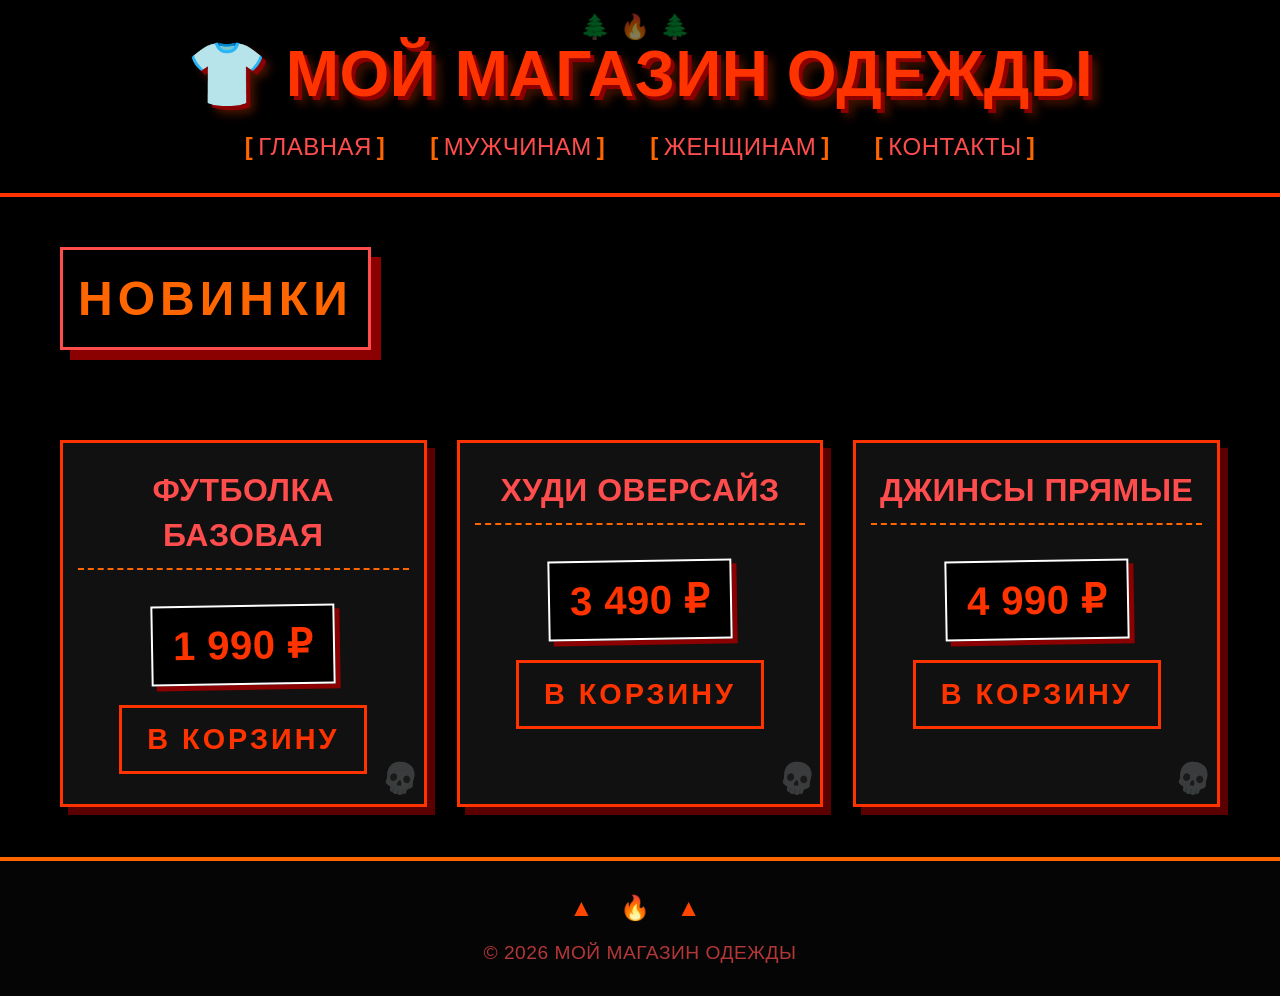
==== index.html @ 8b17f354 "Добавил каталог с отдельными страницами для мужчин и женщин" ====
<!DOCTYPE html>
<html lang="ru">
<head>
    <meta charset="UTF-8">
    <meta name="viewport" content="width=device-width, initial-scale=1.0">
    <title>Мой магазин одежды</title>
    <link rel="stylesheet" href="style.css">
</head>
<body>
    <header>
        <h1>👕 Мой магазин одежды</h1>
        <nav>
            <a href="#">Главная</a>
            <a href="#">Мужчинам</a>
            <a href="#">Женщинам</a>
            <a href="#">Контакты</a>
        </nav>
    </header>
    
    <main>
        <h2>Новинки</h2>
        
        <div class="products">
            <div class="product-card">
                <h3>Футболка базовая</h3>
                <p class="price">1 990 ₽</p>
                <button onclick="alert('Футболка добавлена в корзину!')">В корзину</button>
            </div>
            <div class="product-card">
                <h3>Худи оверсайз</h3>
                <p class="price">3 490 ₽</p>
                <button onclick="alert('Худи добавлено в корзину!')">В корзину</button>
            </div>
            <div class="product-card">
                <h3>Джинсы прямые</h3>
                <p class="price">4 990 ₽</p>
                <button onclick="alert('Джинсы добавлены в корзину!')">В корзину</button>
            </div>
        </div>
    </main>
    
    <footer>
        <p>© 2026 Мой магазин одежды</p>
    </footer>
</body>
</html>
---- style.css ----
/* ===== ОГОНЬ, ЛЕС, СКЕЛЕТЫ ===== */
/* Плоская стилизация в духе risograph / duo-tone постеров */

* {
    margin: 0;
    padding: 0;
    box-sizing: border-box;
}

body {
    font-family: 'Impact', 'Arial Black', 'Helvetica Bold', sans-serif;
    /* Основной фон — глубокий чёрный */
    background-color: #0a0a0a;
    color: #ff4d4d; /* Кислотный красный для основного текста */
    line-height: 1.4;
    letter-spacing: 0.5px;
    text-transform: uppercase; /* Всё ЗАГЛАВНЫМИ — для плакатного стиля */
}

header {
    background-color: #000000;
    border-bottom: 4px solid #ff3300; /* Оранжевая жирная линия */
    padding: 30px 20px;
    text-align: center;
    position: relative;
}

/* Эффект "обугленного" дерева или теней леса */
header::before {
    content: "🌲🔥🌲";
    position: absolute;
    top: 10px;
    left: 50%;
    transform: translateX(-50%);
    color: #ff6600;
    font-size: 24px;
    opacity: 0.5;
    letter-spacing: 10px;
}

h1 {
    font-size: 4rem;
    color: #ff3300; /* Яркий оранжевый */
    text-shadow: 
        4px 4px 0 #8b0000, /* Тень как будто краска сместилась при печати */
        8px 8px 10px rgba(255, 69, 0, 0.3);
    margin-bottom: 10px;
    word-break: break-word;
}

nav a {
    color: #ff4d4d;
    text-decoration: none;
    font-size: 1.5rem;
    margin: 0 20px;
    display: inline-block;
    position: relative;
}

/* Резкие скобки как в рок-постерах */
nav a::before {
    content: '[';
    margin-right: 5px;
    color: #ff6600;
    font-weight: bold;
}

nav a::after {
    content: ']';
    margin-left: 5px;
    color: #ff6600;
    font-weight: bold;
}

nav a:hover {
    color: #ffffff;
    background-color: #8b0000;
    padding: 5px 10px;
    transform: rotate(-1deg); /* Лёгкий наклон — будто наклейка */
}

main {
    max-width: 1200px;
    margin: 50px auto;
    padding: 0 20px;
}

h2 {
    font-size: 3rem;
    color: #ff6600;
    text-align: center;
    margin-bottom: 40px;
    border: 3px solid #ff4d4d;
    padding: 15px;
    display: inline-block;
    width: auto;
    margin-left: auto;
    margin-right: auto;
    background-color: #000;
    box-shadow: 10px 10px 0 #8b0000; /* Жёсткая тень в стиле risograph */
    letter-spacing: 5px;
}

.products {
    display: grid;
    grid-template-columns: repeat(auto-fit, minmax(280px, 1fr));
    gap: 30px;
    margin-top: 50px;
}

.product-card {
    background: #111111; /* Чуть светлее чёрного */
    border: 3px solid #ff3300;
    padding: 25px 15px 30px 15px;
    text-align: center;
    position: relative;
    transition: all 0.1s ease;
    box-shadow: 8px 8px 0 #5a0000;
}

/* Эффект "прожжёной" бумаги или скелета */
.product-card::after {
    content: "💀";
    position: absolute;
    bottom: 5px;
    right: 5px;
    font-size: 30px;
    opacity: 0.2;
    color: #ff4500;
    transform: rotate(10deg);
}

.product-card:hover {
    background-color: #1a0000;
    border-color: #ff4500;
    transform: translate(-4px, -4px);
    box-shadow: 12px 12px 0 #ff0000;
}

.product-card h3 {
    font-size: 2rem;
    color: #ff4d4d;
    margin-bottom: 15px;
    border-bottom: 2px dashed #ff6600;
    padding-bottom: 10px;
}

.price {
    font-size: 2.5rem;
    font-weight: bold;
    color: #ff3300; /* Оранжевый */
    background-color: #000;
    padding: 10px 20px;
    display: inline-block;
    margin: 20px 0;
    border: 2px solid white;
    transform: rotate(-1deg);
    box-shadow: 5px 5px 0 #8b0000;
}

/* Кнопка выглядит как печать/трафарет */
button {
    background-color: transparent;
    color: #ff3300;
    border: 3px solid #ff3300;
    font-size: 1.8rem;
    font-weight: bold;
    padding: 15px 25px;
    cursor: pointer;
    text-transform: uppercase;
    letter-spacing: 3px;
    transition: 0.1s;
    box-shadow: 0 0 0 #8b0000;
}

button:hover {
    background-color: #ff3300;
    color: #000000;
    border-color: #ffffff;
    box-shadow: 5px 5px 0 #ffffff;
    transform: scale(0.98);
}

footer {
    background-color: #050505;
    color: #ff4d4d;
    text-align: center;
    padding: 30px;
    border-top: 4px solid #ff6600;
    margin-top: 50px;
    font-size: 1.2rem;
}

footer p {
    opacity: 0.7;
}

/* Дополнительные "лесные/оккультные" детали */
footer::before {
    content: "▲ 🔥 ▲";
    display: block;
    font-size: 24px;
    color: #ff4500;
    margin-bottom: 15px;
    letter-spacing: 10px;
}

/* Для браузера, если включена светлая тема — ломаем её */
@media (prefers-color-scheme: light) {
    body {
        background-color: #000 !important;
        color: #ff4d4d !important;
    }
}
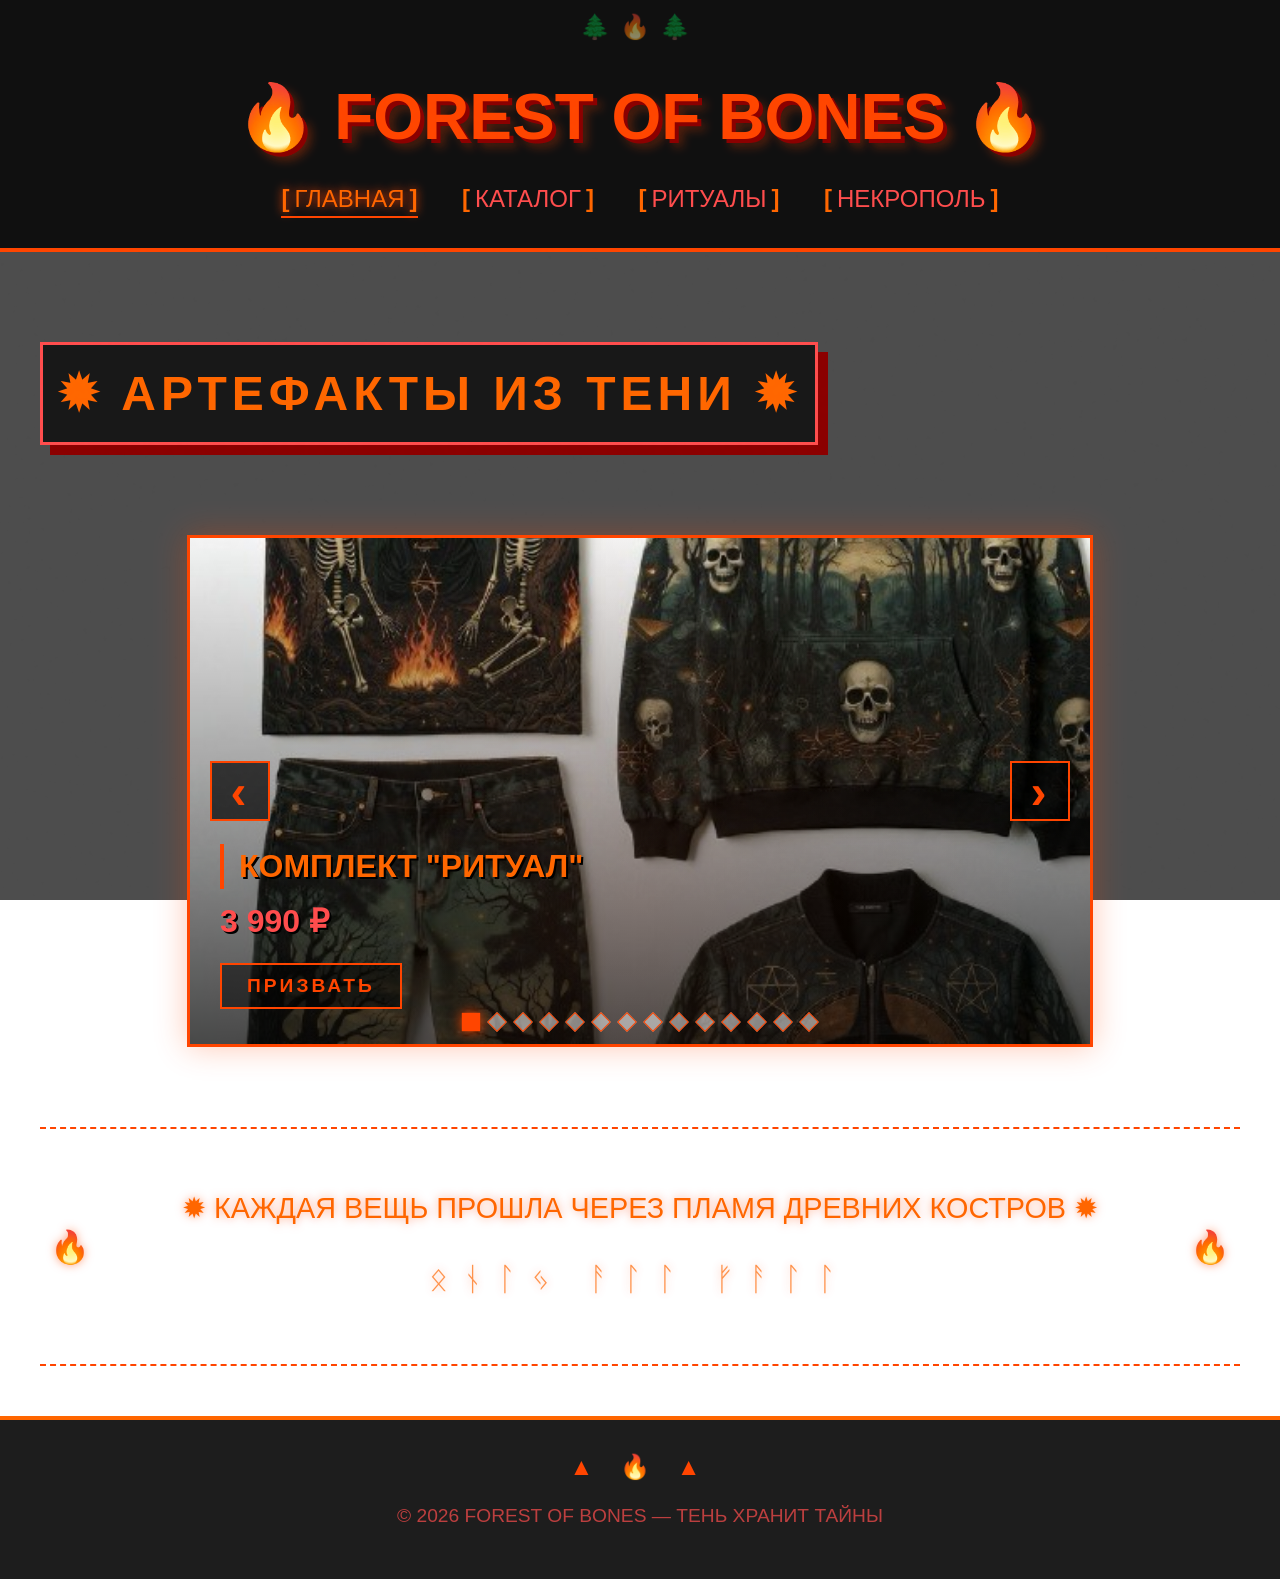
==== commit 23ba69d8: "Добавлен раздел с футболками" ====
--- a/index.html
+++ b/index.html
@@ -3,44 +3,189 @@
 <head>
     <meta charset="UTF-8">
     <meta name="viewport" content="width=device-width, initial-scale=1.0">
-    <title>Мой магазин одежды</title>
+    <title>FOREST OF BONES | Оккультная одежда</title>
     <link rel="stylesheet" href="style.css">
 </head>
 <body>
     <header>
-        <h1>👕 Мой магазин одежды</h1>
+        <h1>🔥 FOREST OF BONES 🔥</h1>
         <nav>
-            <a href="#">Главная</a>
-            <a href="#">Мужчинам</a>
-            <a href="#">Женщинам</a>
-            <a href="#">Контакты</a>
-        </nav>
+    <a href="index.html" class="active">Главная</a>
+    <a href="tshirts.html">Каталог</a>
+    <a href="#">Ритуалы</a>
+    <a href="#">Некрополь</a>
+</nav>
     </header>
     
     <main>
-        <h2>Новинки</h2>
+        <h2>✹ АРТЕФАКТЫ ИЗ ТЕНИ ✹</h2>
         
-        <div class="products">
-            <div class="product-card">
-                <h3>Футболка базовая</h3>
-                <p class="price">1 990 ₽</p>
-                <button onclick="alert('Футболка добавлена в корзину!')">В корзину</button>
+        <div class="slider-container">
+            <div class="slider">
+                <!-- Все 14 фоток будут здесь -->
+                <div class="slide">
+                    <img src="products/фото1.jpg" alt="Оккультная одежда 1">
+                    <div class="slide-overlay"></div>
+                    <div class="slide-content">
+                        <h3>КОМПЛЕКТ "РИТУАЛ"</h3>
+                        <p class="slide-price">3 990 ₽</p>
+                        <button class="occult-btn">ПРИЗВАТЬ</button>
+                    </div>
+                </div>
+                
+                <div class="slide">
+                    <img src="products/фото2.jpg" alt="Оккультная одежда 2">
+                    <div class="slide-overlay"></div>
+                    <div class="slide-content">
+                        <h3>КОМПЛЕКТ "PYREBORN COVEN"</h3>
+                        <p class="slide-price">5 990 ₽</p>
+                        <button class="occult-btn">ПРИЗВАТЬ</button>
+                    </div>
+                </div>
+                
+                <div class="slide">
+                    <img src="products/фото3.jpg" alt="Оккультная одежда 3">
+                    <div class="slide-overlay"></div>
+                    <div class="slide-content">
+                        <h3>КОМПЛЕКТ "ПЛЯСКА КОСТЕЙ"</h3>
+                        <p class="slide-price">4 990 ₽</p>
+                        <button class="occult-btn">ПРИЗВАТЬ</button>
+                    </div>
+                </div>
+                
+                <div class="slide">
+                    <img src="products/фото4.jpg" alt="Оккультная одежда 4">
+                    <div class="slide-overlay"></div>
+                    <div class="slide-content">
+                        <h3>КОМПЛЕКТ "ОГОНЬ ИЗНУТРИ"</h3>
+                        <p class="slide-price">7 990 ₽</p>
+                        <button class="occult-btn">ПРИЗВАТЬ</button>
+                    </div>
+                </div>
+                
+                <div class="slide">
+                    <img src="products/фото5.jpg" alt="Оккультная одежда 5">
+                    <div class="slide-overlay"></div>
+                    <div class="slide-content">
+                        <h3>КОМПЛЕКТ "ЧЕРЕП В ТУМАНЕ"</h3>
+                        <p class="slide-price">3 490 ₽</p>
+                        <button class="occult-btn">ПРИЗВАТЬ</button>
+                    </div>
+                </div>
+                
+                <div class="slide">
+                    <img src="products/фото6.jpg" alt="Оккультная одежда 6">
+                    <div class="slide-overlay"></div>
+                    <div class="slide-content">
+                        <h3>КОМПЛЕКТ "ТЕНЬ ШАМАНА"</h3>
+                        <p class="slide-price">2 990 ₽</p>
+                        <button class="occult-btn">ПРИЗВАТЬ</button>
+                    </div>
+                </div>
+                
+                <div class="slide">
+                    <img src="products/фото7.jpg" alt="Оккультная одежда 7">
+                    <div class="slide-overlay"></div>
+                    <div class="slide-content">
+                        <h3>КОМПЛЕКТ "РУНЫ КРОВИ"</h3>
+                        <p class="slide-price">3 990 ₽</p>
+                        <button class="occult-btn">ПРИЗВАТЬ</button>
+                    </div>
+                </div>
+                
+                <div class="slide">
+                    <img src="products/фото8.jpg" alt="Оккультная одежда 8">
+                    <div class="slide-overlay"></div>
+                    <div class="slide-content">
+                        <h3>КОМПЛЕКТ "ЛЕС МЁРТВЫХ"</h3>
+                        <p class="slide-price">5 990 ₽</p>
+                        <button class="occult-btn">ПРИЗВАТЬ</button>
+                    </div>
+                </div>
+                
+                <div class="slide">
+                    <img src="products/фото9.jpg" alt="Оккультная одежда 9">
+                    <div class="slide-overlay"></div>
+                    <div class="slide-content">
+                        <h3>КОМПЛЕКТ "КОСТРИЩЕ"</h3>
+                        <p class="slide-price">4 990 ₽</p>
+                        <button class="occult-btn">ПРИЗВАТЬ</button>
+                    </div>
+                </div>
+                
+                <div class="slide">
+                    <img src="products/фото10.jpg" alt="Оккультная одежда 10">
+                    <div class="slide-overlay"></div>
+                    <div class="slide-content">
+                        <h3>КОМПЛЕКТ "ШАЛАШ ШАМАНА"</h3>
+                        <p class="slide-price">8 990 ₽</p>
+                        <button class="occult-btn">ПРИЗВАТЬ</button>
+                    </div>
+                </div>
+                
+                <div class="slide">
+                    <img src="products/фото11.jpg" alt="Оккультная одежда 11">
+                    <div class="slide-overlay"></div>
+                    <div class="slide-content">
+                        <h3>КОМПЛЕКТ "ПАЛЬЦЫ СКЕЛЕТА"</h3>
+                        <p class="slide-price">990 ₽</p>
+                        <button class="occult-btn">ПРИЗВАТЬ</button>
+                    </div>
+                </div>
+                
+                <div class="slide">
+                    <img src="products/фото12.jpg" alt="Оккультная одежда 12">
+                    <div class="slide-overlay"></div>
+                    <div class="slide-content">
+                        <h3>КОМПЛЕКТ "ТЕНЬ НОЧИ"</h3>
+                        <p class="slide-price">6 990 ₽</p>
+                        <button class="occult-btn">ПРИЗВАТЬ</button>
+                    </div>
+                </div>
+                
+                <div class="slide">
+                    <img src="products/фото13.jpg" alt="Оккультная одежда 13">
+                    <div class="slide-overlay"></div>
+                    <div class="slide-content">
+                        <h3>КОМПЛЕКТ "ЛИК БЕЗДНЫ"</h3>
+                        <p class="slide-price">2 490 ₽</p>
+                        <button class="occult-btn">ПРИЗВАТЬ</button>
+                    </div>
+                </div>
+                
+                <div class="slide">
+                    <img src="products/фото14.jpg" alt="Оккультная одежда 14">
+                    <div class="slide-overlay"></div>
+                    <div class="slide-content">
+                        <h3>КОМПЛЕКТ "КОГТИ ВОРОНА"</h3>
+                        <p class="slide-price">1 990 ₽</p>
+                        <button class="occult-btn">ПРИЗВАТЬ</button>
+                    </div>
+                </div>
             </div>
-            <div class="product-card">
-                <h3>Худи оверсайз</h3>
-                <p class="price">3 490 ₽</p>
-                <button onclick="alert('Худи добавлено в корзину!')">В корзину</button>
+            
+            <!-- Кнопки управления слайдером -->
+            <button class="slider-btn prev-btn">‹</button>
+            <button class="slider-btn next-btn">›</button>
+            
+            <!-- Индикаторы (точечки) -->
+            <div class="slider-dots">
+                <!-- JavaScript создаст их автоматически -->
             </div>
-            <div class="product-card">
-                <h3>Джинсы прямые</h3>
-                <p class="price">4 990 ₽</p>
-                <button onclick="alert('Джинсы добавлены в корзину!')">В корзину</button>
-            </div>
+        </div>
+        
+        <!-- Мистическая секция -->
+        <div class="ritual-section">
+            <p>✹ КАЖДАЯ ВЕЩЬ ПРОШЛА ЧЕРЕЗ ПЛАМЯ ДРЕВНИХ КОСТРОВ ✹</p>
+            <p class="small-runes">ᛟᚾᛚᛃ ᚨᛚᛚ ᚠᚨᛚᛚ</p>
         </div>
     </main>
     
     <footer>
-        <p>© 2026 Мой магазин одежды</p>
+        <p>© 2026 FOREST OF BONES — ТЕНЬ ХРАНИТ ТАЙНЫ</p>
     </footer>
+
+    <!-- Подключаем JavaScript -->
+    <script src="script.js"></script>
 </body>
 </html>
--- a/style.css
+++ b/style.css
@@ -1,31 +1,65 @@
-/* ===== ОГОНЬ, ЛЕС, СКЕЛЕТЫ ===== */
-/* Плоская стилизация в духе risograph / duo-tone постеров */
-
-* {
+/* ===== ОСНОВНОЙ ФОН САЙТА ===== */
+html, body {
     margin: 0;
     padding: 0;
-    box-sizing: border-box;
+    min-height: 100vh;
+    width: 100%;
 }
 
 body {
-    font-family: 'Impact', 'Arial Black', 'Helvetica Bold', sans-serif;
-    /* Основной фон — глубокий чёрный */
-    background-color: #0a0a0a;
-    color: #ff4d4d; /* Кислотный красный для основного текста */
+    /* Фоновое изображение - правильный путь с пробелом */
+    background-image: url('C:/Users/79152/Desktop/clothing/задний фон для сайта/фотка1.jpg');
+    
+    /* Настройки отображения */
+    background-size: cover;
+    background-position: center;
+    background-attachment: fixed;
+    background-repeat: no-repeat;
+    
+    /* Цвет текста по умолчанию */
+    color: #ff4d4d;
+    font-family: 'Arial Black', sans-serif;
     line-height: 1.4;
-    letter-spacing: 0.5px;
-    text-transform: uppercase; /* Всё ЗАГЛАВНЫМИ — для плакатного стиля */
-}
-
+    text-transform: uppercase;
+    position: relative;
+}
+
+/* Тёмная подложка поверх фона */
+body::before {
+    content: "";
+    position: fixed;
+    top: 0;
+    left: 0;
+    width: 100%;
+    height: 100%;
+    background-color: rgba(0, 0, 0, 0.7);
+    z-index: -1;
+}
+
+/* Текстура шума */
+body::after {
+    content: "";
+    position: fixed;
+    top: 0;
+    left: 0;
+    width: 100%;
+    height: 100%;
+    background-image: url('data:image/svg+xml,%3Csvg viewBox="0 0 200 200" xmlns="http://www.w3.org/2000/svg"%3E%3Cfilter id="noise"%3E%3CfeTurbulence type="fractalNoise" baseFrequency="0.65" numOctaves="3" stitchTiles="stitch"/%3E%3C/filter%3E%3Crect width="100%25" height="100%25" filter="url(%23noise)" opacity="0.1"/%3E%3C/svg%3E');
+    opacity: 0.1;
+    pointer-events: none;
+    z-index: 9998;
+    mix-blend-mode: overlay;
+}
+
+/* ===== ШАПКА САЙТА ===== */
 header {
-    background-color: #000000;
-    border-bottom: 4px solid #ff3300; /* Оранжевая жирная линия */
+    background-color: rgba(0, 0, 0, 0.8);
+    border-bottom: 4px solid #ff4500;
     padding: 30px 20px;
     text-align: center;
     position: relative;
 }
 
-/* Эффект "обугленного" дерева или теней леса */
 header::before {
     content: "🌲🔥🌲";
     position: absolute;
@@ -40,12 +74,16 @@
 
 h1 {
     font-size: 4rem;
-    color: #ff3300; /* Яркий оранжевый */
+    color: #ff4500;
     text-shadow: 
-        4px 4px 0 #8b0000, /* Тень как будто краска сместилась при печати */
+        4px 4px 0 #8b0000,
         8px 8px 10px rgba(255, 69, 0, 0.3);
     margin-bottom: 10px;
     word-break: break-word;
+}
+
+nav {
+    margin-top: 20px;
 }
 
 nav a {
@@ -57,7 +95,6 @@
     position: relative;
 }
 
-/* Резкие скобки как в рок-постерах */
 nav a::before {
     content: '[';
     margin-right: 5px;
@@ -76,13 +113,16 @@
     color: #ffffff;
     background-color: #8b0000;
     padding: 5px 10px;
-    transform: rotate(-1deg); /* Лёгкий наклон — будто наклейка */
-}
-
+    transform: rotate(-1deg);
+}
+
+/* ===== ОСНОВНОЙ КОНТЕНТ ===== */
 main {
     max-width: 1200px;
     margin: 50px auto;
     padding: 0 20px;
+    position: relative;
+    z-index: 1;
 }
 
 h2 {
@@ -96,11 +136,12 @@
     width: auto;
     margin-left: auto;
     margin-right: auto;
-    background-color: #000;
-    box-shadow: 10px 10px 0 #8b0000; /* Жёсткая тень в стиле risograph */
+    background-color: rgba(0, 0, 0, 0.7);
+    box-shadow: 10px 10px 0 #8b0000;
     letter-spacing: 5px;
 }
 
+/* ===== КАРТОЧКИ ТОВАРОВ ===== */
 .products {
     display: grid;
     grid-template-columns: repeat(auto-fit, minmax(280px, 1fr));
@@ -109,16 +150,16 @@
 }
 
 .product-card {
-    background: #111111; /* Чуть светлее чёрного */
+    background: rgba(17, 17, 17, 0.9);
     border: 3px solid #ff3300;
     padding: 25px 15px 30px 15px;
     text-align: center;
     position: relative;
     transition: all 0.1s ease;
     box-shadow: 8px 8px 0 #5a0000;
-}
-
-/* Эффект "прожжёной" бумаги или скелета */
+    backdrop-filter: blur(2px);
+}
+
 .product-card::after {
     content: "💀";
     position: absolute;
@@ -131,7 +172,7 @@
 }
 
 .product-card:hover {
-    background-color: #1a0000;
+    background-color: rgba(26, 0, 0, 0.95);
     border-color: #ff4500;
     transform: translate(-4px, -4px);
     box-shadow: 12px 12px 0 #ff0000;
@@ -148,7 +189,7 @@
 .price {
     font-size: 2.5rem;
     font-weight: bold;
-    color: #ff3300; /* Оранжевый */
+    color: #ff3300;
     background-color: #000;
     padding: 10px 20px;
     display: inline-block;
@@ -158,7 +199,6 @@
     box-shadow: 5px 5px 0 #8b0000;
 }
 
-/* Кнопка выглядит как печать/трафарет */
 button {
     background-color: transparent;
     color: #ff3300;
@@ -181,21 +221,20 @@
     transform: scale(0.98);
 }
 
+/* ===== ПОДВАЛ ===== */
 footer {
-    background-color: #050505;
+    background-color: rgba(5, 5, 5, 0.9);
     color: #ff4d4d;
     text-align: center;
     padding: 30px;
     border-top: 4px solid #ff6600;
     margin-top: 50px;
     font-size: 1.2rem;
-}
-
-footer p {
-    opacity: 0.7;
-}
-
-/* Дополнительные "лесные/оккультные" детали */
+    position: relative;
+    z-index: 1;
+    backdrop-filter: blur(2px);
+}
+
 footer::before {
     content: "▲ 🔥 ▲";
     display: block;
@@ -205,10 +244,561 @@
     letter-spacing: 10px;
 }
 
-/* Для браузера, если включена светлая тема — ломаем её */
-@media (prefers-color-scheme: light) {
-    body {
-        background-color: #000 !important;
-        color: #ff4d4d !important;
+footer p {
+    opacity: 0.7;
+}
+/* ===== СЕТКА ТОВАРОВ ===== */
+.products-grid {
+    display: grid;
+    grid-template-columns: repeat(auto-fit, minmax(320px, 1fr));
+    gap: 30px;
+    margin: 50px 0;
+    position: relative;
+}
+
+/* Карточка товара */
+.product-item {
+    background: rgba(10, 10, 10, 0.8);
+    border: 2px solid #ff4500;
+    padding: 20px;
+    text-align: center;
+    transition: all 0.3s ease;
+    position: relative;
+    overflow: hidden;
+    backdrop-filter: blur(5px);
+    transform: rotate(var(--rotation, 0deg));
+}
+
+/* Разный наклон для карточек (эффект "разбросанных по лесу") */
+.product-item:nth-child(odd) {
+    --rotation: -1deg;
+}
+
+.product-item:nth-child(even) {
+    --rotation: 1deg;
+}
+
+.product-item:nth-child(3n) {
+    --rotation: 0.5deg;
+}
+
+.product-item:hover {
+    transform: scale(1.02) rotate(0deg);
+    border-color: #ff6600;
+    box-shadow: 0 0 30px rgba(255, 69, 0, 0.5);
+}
+
+/* Контейнер для изображения */
+.product-image {
+    position: relative;
+    overflow: hidden;
+    margin-bottom: 15px;
+    border: 2px solid #8b0000;
+    aspect-ratio: 1 / 1; /* Квадратное соотношение */
+}
+
+.product-image img {
+    width: 100%;
+    height: 100%;
+    object-fit: cover; /* Чтобы фото заполняло контейнер */
+    display: block;
+    transition: transform 0.5s ease;
+}
+
+.product-item:hover .product-image img {
+    transform: scale(1.1);
+}
+
+/* Эффект пламени поверх фото */
+.flame-overlay {
+    position: absolute;
+    top: 0;
+    left: 0;
+    width: 100%;
+    height: 100%;
+    background: radial-gradient(circle at 50% 50%, 
+                rgba(255, 69, 0, 0.2) 0%, 
+                transparent 70%);
+    opacity: 0;
+    transition: opacity 0.3s ease;
+    pointer-events: none;
+    mix-blend-mode: overlay;
+}
+
+.product-item:hover .flame-overlay {
+    opacity: 0.6;
+}
+
+/* Название товара */
+.product-item h3 {
+    font-size: 1.5rem;
+    color: #ff4d4d;
+    margin: 15px 0 10px;
+    text-shadow: 2px 2px 0 #8b0000;
+    letter-spacing: 2px;
+}
+
+/* Цена */
+.product-price {
+    font-size: 2rem;
+    color: #ff6600;
+    font-weight: bold;
+    margin: 10px 0;
+    text-shadow: 3px 3px 0 #5a0000;
+}
+
+/* Кнопка в оккультном стиле */
+.occult-btn {
+    background: transparent;
+    color: #ff4500;
+    border: 2px solid #ff4500;
+    font-size: 1.2rem;
+    padding: 12px 25px;
+    margin: 15px 0 5px;
+    cursor: pointer;
+    text-transform: uppercase;
+    letter-spacing: 3px;
+    position: relative;
+    overflow: hidden;
+    transition: all 0.3s ease;
+}
+
+.occult-btn::before {
+    content: "✹";
+    position: absolute;
+    left: -20px;
+    top: 50%;
+    transform: translateY(-50%);
+    color: #ff6600;
+    transition: left 0.3s ease;
+}
+
+.occult-btn::after {
+    content: "✹";
+    position: absolute;
+    right: -20px;
+    top: 50%;
+    transform: translateY(-50%);
+    color: #ff6600;
+    transition: right 0.3s ease;
+}
+
+.occult-btn:hover {
+    background-color: #ff4500;
+    color: #000;
+    box-shadow: 0 0 20px #ff4500;
+}
+
+.occult-btn:hover::before {
+    left: 5px;
+}
+
+.occult-btn:hover::after {
+    right: 5px;
+}
+
+/* Мистическая секция */
+.ritual-section {
+    text-align: center;
+    margin: 80px 0 40px;
+    padding: 30px;
+    border-top: 2px dashed #ff4500;
+    border-bottom: 2px dashed #ff4500;
+    font-size: 1.8rem;
+    color: #ff6600;
+    text-shadow: 0 0 10px rgba(255, 69, 0, 0.5);
+    position: relative;
+}
+
+.ritual-section::before,
+.ritual-section::after {
+    content: "🔥";
+    position: absolute;
+    font-size: 2rem;
+    color: #ff4500;
+}
+
+.ritual-section::before {
+    left: 10px;
+    top: 50%;
+    transform: translateY(-50%);
+}
+
+.ritual-section::after {
+    right: 10px;
+    top: 50%;
+    transform: translateY(-50%);
+}
+
+.small-runes {
+    font-size: 2rem;
+    letter-spacing: 15px;
+    margin-top: 20px;
+    opacity: 0.7;
+}
+
+/* Адаптация для мобильных */
+@media (max-width: 768px) {
+    .products-grid {
+        grid-template-columns: 1fr;
+    }
+    
+    h1 {
+        font-size: 2.5rem;
+    }
+    
+    h2 {
+        font-size: 2rem;
+    }
+    
+    .ritual-section {
+        font-size: 1.2rem;
+    }
+}
+/* ===== СЛАЙДЕР ===== */
+.slider-container {
+    position: relative;
+    max-width: 900px;
+    margin: 50px auto;
+    overflow: hidden;
+    border: 3px solid #ff4500;
+    box-shadow: 0 0 30px rgba(255, 69, 0, 0.3);
+    background-color: #000;
+}
+
+.slider {
+    display: flex;
+    transition: transform 0.5s ease;
+}
+
+.slide {
+    min-width: 100%;
+    position: relative;
+    aspect-ratio: 16 / 9; /* Соотношение сторон как у кино */
+    overflow: hidden;
+}
+
+.slide img {
+    width: 100%;
+    height: 100%;
+    object-fit: cover;
+    display: block;
+}
+
+/* Затемнение и эффект пламени */
+.slide-overlay {
+    position: absolute;
+    top: 0;
+    left: 0;
+    width: 100%;
+    height: 100%;
+    background: linear-gradient(to bottom, 
+                transparent 0%, 
+                rgba(0, 0, 0, 0.7) 100%);
+    pointer-events: none;
+}
+
+.slide::after {
+    content: "";
+    position: absolute;
+    top: 0;
+    left: 0;
+    width: 100%;
+    height: 100%;
+    background: radial-gradient(circle at 50% 70%, 
+                rgba(255, 69, 0, 0.2) 0%, 
+                transparent 70%);
+    opacity: 0.3;
+    transition: opacity 0.3s ease;
+    pointer-events: none;
+}
+
+.slide:hover::after {
+    opacity: 0.6;
+}
+
+/* Контент на слайде */
+.slide-content {
+    position: absolute;
+    bottom: 30px;
+    left: 30px;
+    right: 30px;
+    color: white;
+    text-shadow: 2px 2px 0 #000;
+    z-index: 10;
+}
+
+.slide-content h3 {
+    font-size: 2rem;
+    color: #ff6600;
+    margin-bottom: 10px;
+    border-left: 4px solid #ff4500;
+    padding-left: 15px;
+}
+
+.slide-price {
+    font-size: 2rem;
+    color: #ff4d4d;
+    font-weight: bold;
+    margin: 10px 0;
+}
+
+/* Кнопки слайдера */
+.slider-btn {
+    position: absolute;
+    top: 50%;
+    transform: translateY(-50%);
+    background: rgba(0, 0, 0, 0.7);
+    color: #ff4500;
+    border: 2px solid #ff4500;
+    font-size: 3rem;
+    width: 60px;
+    height: 60px;
+    display: flex;
+    align-items: center;
+    justify-content: center;
+    cursor: pointer;
+    z-index: 20;
+    transition: all 0.3s ease;
+    border-radius: 0;
+}
+
+.slider-btn:hover {
+    background: #ff4500;
+    color: black;
+    box-shadow: 0 0 20px #ff4500;
+}
+
+.prev-btn {
+    left: 20px;
+}
+
+.next-btn {
+    right: 20px;
+}
+
+/* Индикаторы (точечки) */
+.slider-dots {
+    position: absolute;
+    bottom: 15px;
+    left: 50%;
+    transform: translateX(-50%);
+    display: flex;
+    gap: 12px;
+    z-index: 20;
+}
+
+.dot {
+    width: 12px;
+    height: 12px;
+    background-color: rgba(255, 255, 255, 0.5);
+    border: 1px solid #ff4500;
+    cursor: pointer;
+    transition: all 0.3s ease;
+    transform: rotate(45deg); /* Ромбики вместо точек */
+}
+
+.dot.active {
+    background-color: #ff4500;
+    box-shadow: 0 0 10px #ff4500;
+    transform: rotate(0deg) scale(1.3);
+}
+
+.dot:hover {
+    background-color: #ff6600;
+}
+
+/* Кнопка "Призвать" на слайдере */
+.slide-content .occult-btn {
+    background: transparent;
+    color: #ff4500;
+    border: 2px solid #ff4500;
+    font-size: 1.2rem;
+    padding: 10px 25px;
+    margin-top: 10px;
+    cursor: pointer;
+    text-transform: uppercase;
+    letter-spacing: 3px;
+    position: relative;
+    overflow: hidden;
+    transition: all 0.3s ease;
+    background-color: rgba(0, 0, 0, 0.5);
+}
+
+.slide-content .occult-btn:hover {
+    background-color: #ff4500;
+    color: #000;
+    box-shadow: 0 0 20px #ff4500;
+}
+
+/* Адаптация для мобильных */
+@media (max-width: 768px) {
+    .slider-btn {
+        width: 40px;
+        height: 40px;
+        font-size: 2rem;
+    }
+    
+    .slide-content h3 {
+        font-size: 1.2rem;
+    }
+    
+    .slide-price {
+        font-size: 1.5rem;
+    }
+    
+    .slide-content {
+        bottom: 15px;
+        left: 15px;
+        right: 15px;
+    }
+}
+
+/* ===== ВЕРТИКАЛЬНЫЙ КАТАЛОГ (ДЛЯ ФУТБОЛОК) ===== */
+.vertical-catalog {
+    display: flex;
+    flex-direction: column;
+    gap: 40px;
+    margin: 50px 0;
+    position: relative;
+}
+
+/* Один товар в каталоге */
+.vertical-item {
+    display: flex;
+    gap: 40px;
+    background: rgba(10, 10, 10, 0.8);
+    border: 2px solid #ff4500;
+    padding: 30px;
+    position: relative;
+    transition: all 0.3s ease;
+    backdrop-filter: blur(5px);
+    box-shadow: 0 0 20px rgba(255, 69, 0, 0.2);
+}
+
+.vertical-item:hover {
+    border-color: #ff6600;
+    box-shadow: 0 0 40px rgba(255, 69, 0, 0.4);
+    transform: translateX(10px); /* Сдвиг вправо при наведении */
+}
+
+/* Левая часть с фото */
+.vertical-image {
+    flex: 0 0 300px; /* Фиксированная ширина */
+    position: relative;
+    overflow: hidden;
+    border: 2px solid #8b0000;
+    aspect-ratio: 1 / 1;
+}
+
+.vertical-image img {
+    width: 100%;
+    height: 100%;
+    object-fit: cover;
+    transition: transform 0.5s ease;
+}
+
+.vertical-item:hover .vertical-image img {
+    transform: scale(1.05);
+}
+
+/* Правая часть с информацией */
+.vertical-info {
+    flex: 1;
+    display: flex;
+    flex-direction: column;
+    justify-content: center;
+    text-align: left;
+}
+
+.vertical-info h3 {
+    font-size: 2.5rem;
+    color: #ff6600;
+    margin-bottom: 15px;
+    text-shadow: 3px 3px 0 #8b0000;
+    border-left: 5px solid #ff4500;
+    padding-left: 20px;
+}
+
+.vertical-description {
+    font-size: 1.2rem;
+    color: #ccc;
+    margin-bottom: 20px;
+    text-transform: none;
+    font-family: 'Arial', sans-serif;
+    letter-spacing: 0.5px;
+    line-height: 1.6;
+    opacity: 0.9;
+}
+
+.vertical-price {
+    font-size: 2.5rem;
+    color: #ff4d4d;
+    font-weight: bold;
+    margin: 15px 0 20px;
+    text-shadow: 3px 3px 0 #5a0000;
+}
+
+/* Кнопка в вертикальном каталоге */
+.vertical-info .occult-btn {
+    width: fit-content;
+    font-size: 1.3rem;
+    padding: 15px 35px;
+    background: rgba(0, 0, 0, 0.5);
+}
+
+.vertical-info .occult-btn:hover {
+    background: #ff4500;
+}
+
+/* Активная ссылка в меню */
+nav a.active {
+    color: #ff6600;
+    text-shadow: 0 0 10px #ff4500;
+    border-bottom: 2px solid #ff4500;
+}
+
+nav a.active::before,
+nav a.active::after {
+    color: #ff6600;
+    font-weight: bold;
+}
+
+/* Описание категории */
+.category-description {
+    text-align: center;
+    font-size: 1.3rem;
+    color: #ff4d4d;
+    margin: -20px 0 40px;
+    text-transform: none;
+    font-style: italic;
+    opacity: 0.8;
+}
+
+/* Адаптация для мобильных */
+@media (max-width: 768px) {
+    .vertical-item {
+        flex-direction: column;
+        gap: 20px;
+        padding: 20px;
+    }
+    
+    .vertical-image {
+        flex: 0 0 auto;
+        width: 100%;
+        max-width: 400px;
+        margin: 0 auto;
+    }
+    
+    .vertical-info h3 {
+        font-size: 1.8rem;
+    }
+    
+    .vertical-price {
+        font-size: 2rem;
+    }
+    
+    .vertical-info .occult-btn {
+        width: 100%;
     }
 }
